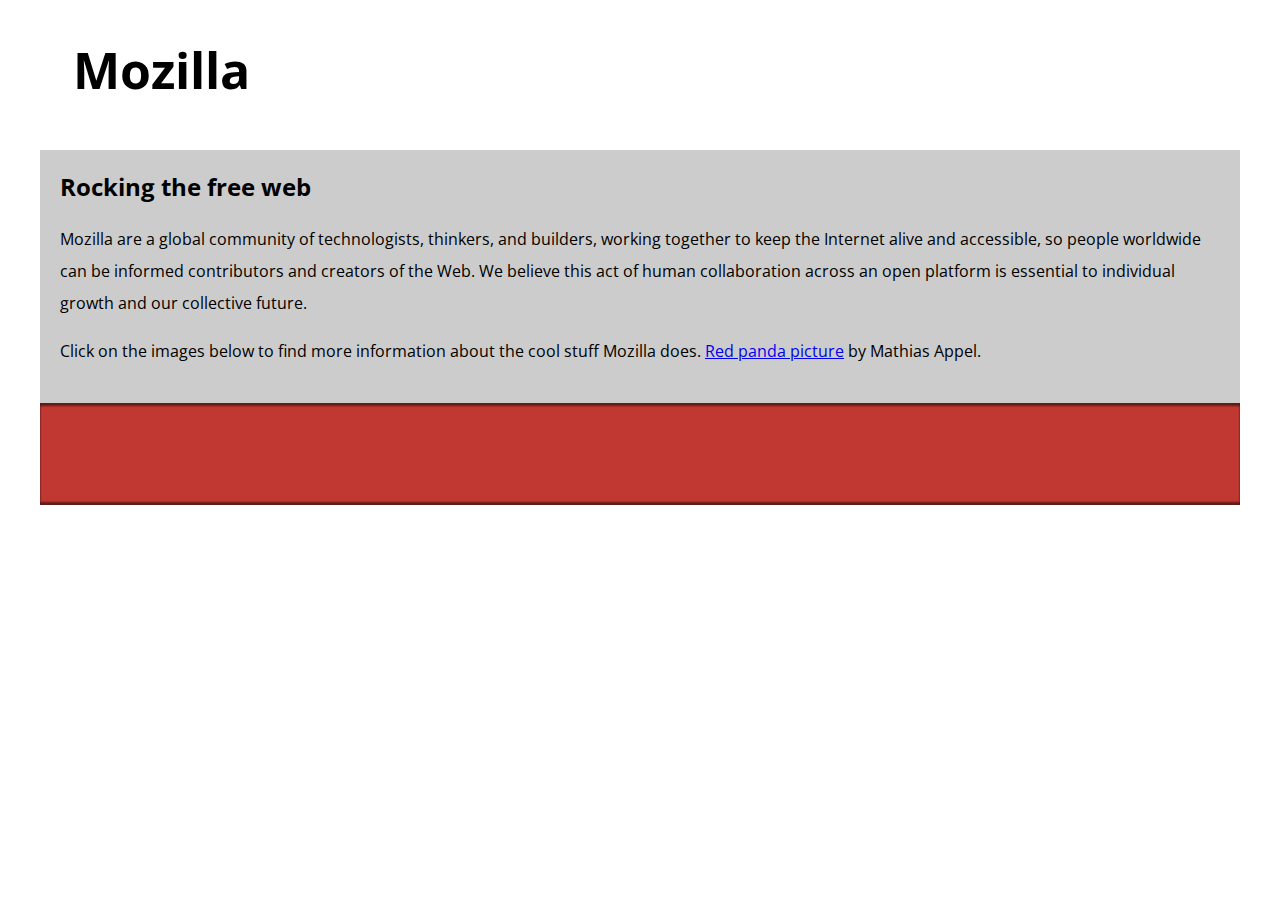
==== index.html @ e5621746 "Add files via upload" ====
<!DOCTYPE html>
<html lang="en-US">
  <head>
    <meta charset="utf-8">
    <meta name="viewport" content="width=device-width">
    <title>Mozilla splash page</title>
    <link href='https://fonts.googleapis.com/css?family=Open+Sans:400,700' rel='stylesheet' type='text/css'>
    <style>
      /* header and body setup */

      html {
        font-family: 'Open Sans', sans-serif;
        background: url(pattern.png);
      }

      body {
        width: 100%;
        max-width: 1200px;
        margin: 0 auto;
        background-color: white;
        position: relative;
      }

      /* Header styling */

      header {
        height: 150px;
      }

      header img {
        width: 100px;
        position: absolute;
        right: 32.5px;
        top: 32.5px;
      }

      h1 {
        font-size: 50px;
        line-height: 140px;
        margin: 0 0 0 32.5px;
      }

      /* main section and video styling */

      main {
        background: #ccc;
      }

      article {
        padding: 20px;
      }

      h2 {
        margin-top: 0;
      }

      p {
        line-height: 2;
      }

      iframe {
        float: left;
        margin: 0 20px 20px 0;
        max-width: 100%;
      }

      /* further info links */

      .further-info {
        clear: left;
        padding: 40px 0;
        background: #c13832;
        box-shadow: inset 0 3px 2px rgba(0,0,0,0.5),
                    inset 0 -3px 2px rgba(0,0,0,0.5);
      }

      .further-info a {
        width: 25%;
        display: block;
        float: left;
      }

      .further-info img {
        max-width: 100%;
      }

      .clearfix {
        clear: both;
      }

      /* Red panda image */

      .red-panda img {
        display: block;
        max-width: 100%;
      }
    </style>
  </head>
  <body>
    <header>
      <h1>Mozilla</h1>
      <!-- insert <img> element, link to the small
          version of the Firefox logo -->

    </header>

    <main>
      <article>
        <!-- insert iframe from youtube -->

        <h2>Rocking the free web</h2>

        <p>Mozilla are a global community of technologists, thinkers, and builders, working together to keep the Internet alive and accessible, so people worldwide can be informed contributors and creators of the Web. We believe this act of human collaboration across an open platform is essential to individual growth and our collective future.</p>

        <p>Click on the images below to find more information about the cool stuff Mozilla does. <a href="https://www.flickr.com/photos/mathiasappel/21675551065/">Red panda picture</a> by Mathias Appel.</p>
      </article>

      <div class="further-info">
        <!-- insert images with srcsets and sizes -->
        <a href="https://www.mozilla.org/en-US/firefox/new/">
          <img>
        </a>
        <a href="https://www.mozilla.org/">
          <img>
        </a>
        <a href="https://addons.mozilla.org/">
          <img>
        </a>
        <a href="https://developer.mozilla.org/en-US/">
          <img>
        </a>
        <div class="clearfix"></div>
      </div>

      <div class="red-panda">
        <!-- insert picture element -->
      </div>

    </main>
  </body>
</html>
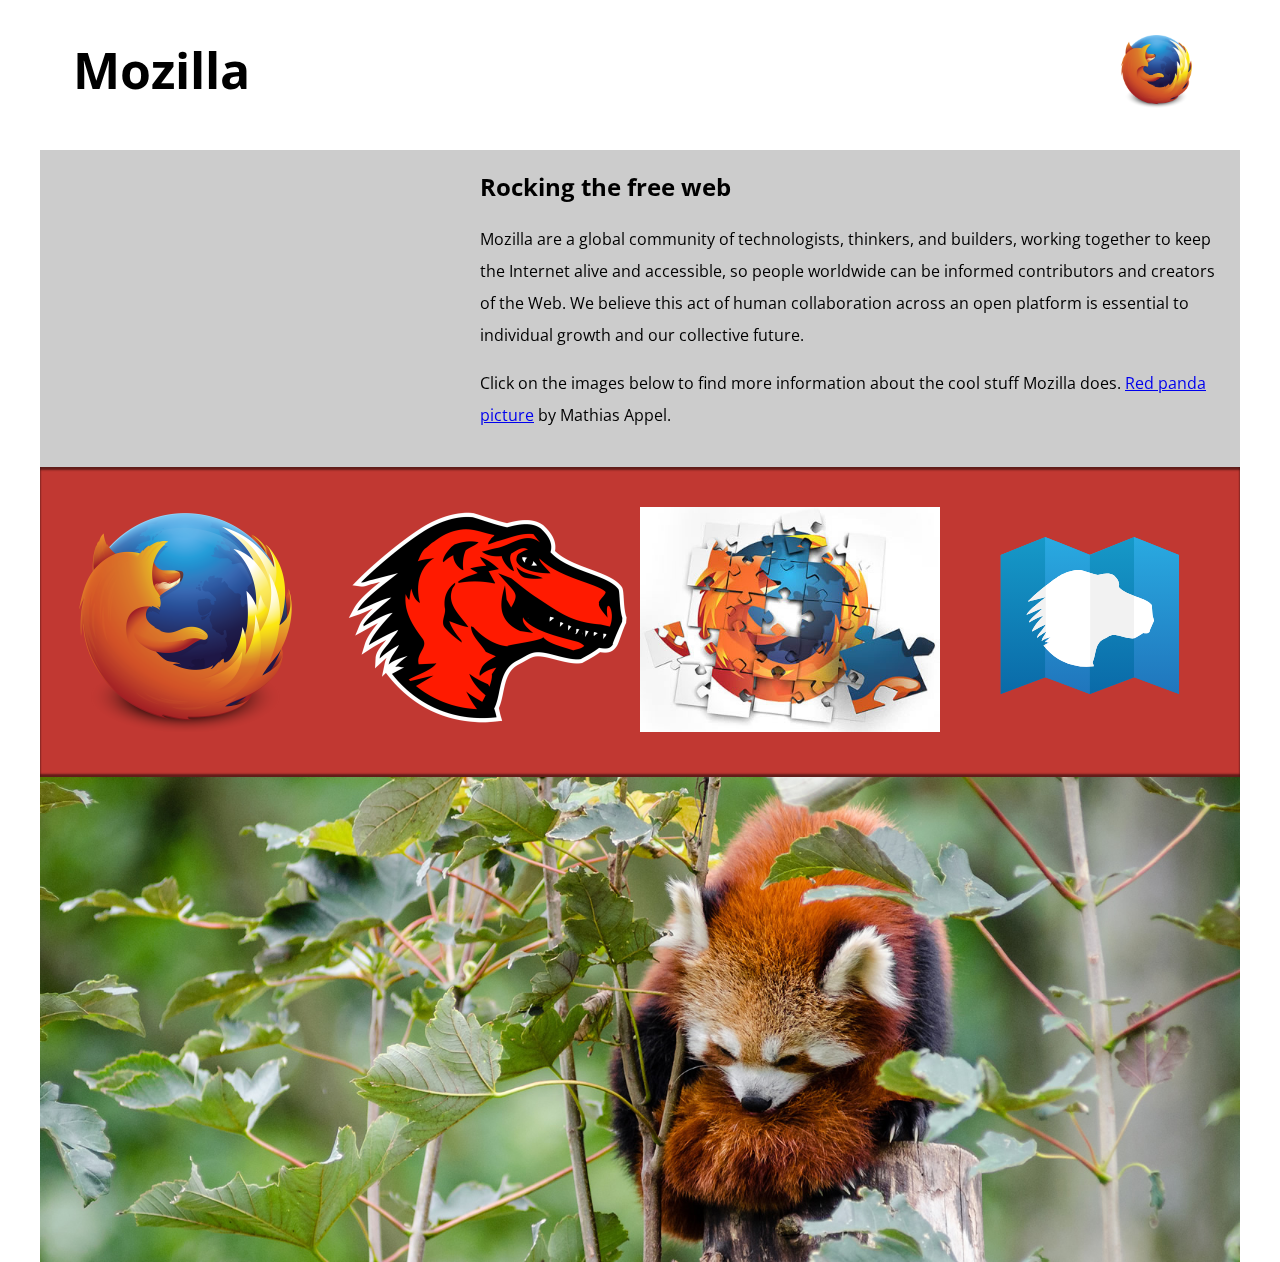
==== commit 0594bd2c: "Update index.html" ====
--- a/index.html
+++ b/index.html
@@ -1,3 +1,16 @@
+<!--
+         Name: Kayode Trinity
+
+         File: index.html
+
+         Date: 2025 Feb 06
+
+         This HTML file creates a Mozilla splash page using a header, 
+         an  YouTube video, and links to  differnt pictures. 
+         It includes pictures and the use of CSS to enhance the appeal.
+-->
+
+
 <!DOCTYPE html>
 <html lang="en-US">
   <head>
@@ -6,7 +19,7 @@
     <title>Mozilla splash page</title>
     <link href='https://fonts.googleapis.com/css?family=Open+Sans:400,700' rel='stylesheet' type='text/css'>
     <style>
-      /* header and body setup */
+      /* header and body */
 
       html {
         font-family: 'Open Sans', sans-serif;
@@ -88,7 +101,7 @@
         clear: both;
       }
 
-      /* Red panda image */
+      /* Red panda styling */
 
       .red-panda img {
         display: block;
@@ -97,43 +110,48 @@
     </style>
   </head>
   <body>
+
     <header>
       <h1>Mozilla</h1>
-      <!-- insert <img> element, link to the small
-          version of the Firefox logo -->
-
+      <img src="firefox_logo-only_RGB.png" alt="Firefox Logo" width="100">
     </header>
 
     <main>
       <article>
-        <!-- insert iframe from youtube -->
-
+        <iframe width="400" height="225" src="https://www.youtube.com/embed/ojcNcvb1olg" frameborder="0" allowfullscreen></iframe>
         <h2>Rocking the free web</h2>
 
-        <p>Mozilla are a global community of technologists, thinkers, and builders, working together to keep the Internet alive and accessible, so people worldwide can be informed contributors and creators of the Web. We believe this act of human collaboration across an open platform is essential to individual growth and our collective future.</p>
+
+        <p>Mozilla are a global community of technologists, thinkers, and builders, working together to keep the Internet alive and accessible, so people worldwide can be informed contributors and creators of the Web. 
+          We believe this act of human collaboration across an open platform is essential to individual growth and our collective future.</p>
+
 
         <p>Click on the images below to find more information about the cool stuff Mozilla does. <a href="https://www.flickr.com/photos/mathiasappel/21675551065/">Red panda picture</a> by Mathias Appel.</p>
+
       </article>
 
       <div class="further-info">
-        <!-- insert images with srcsets and sizes -->
         <a href="https://www.mozilla.org/en-US/firefox/new/">
-          <img>
+          <img src="firefox_logo-only_RGB.png" alt="Firefox Img"  width="400">
         </a>
+
         <a href="https://www.mozilla.org/">
-          <img>
+          <img src="mozilla-dinosaur-head.png" alt="Mozilla website" width="400">
         </a>
+
         <a href="https://addons.mozilla.org/">
-          <img>
+          <img src="firefox-addons.jpg" alt="Firefox addon" width="400">
         </a>
+
         <a href="https://developer.mozilla.org/en-US/">
-          <img>
+          <img src="mdn.svg" alt="mdn" width="400">
         </a>
+
         <div class="clearfix"></div>
       </div>
 
       <div class="red-panda">
-        <!-- insert picture element -->
+        <img src="red-panda.jpg" alt="Red Panda" width="1200">
       </div>
 
     </main>
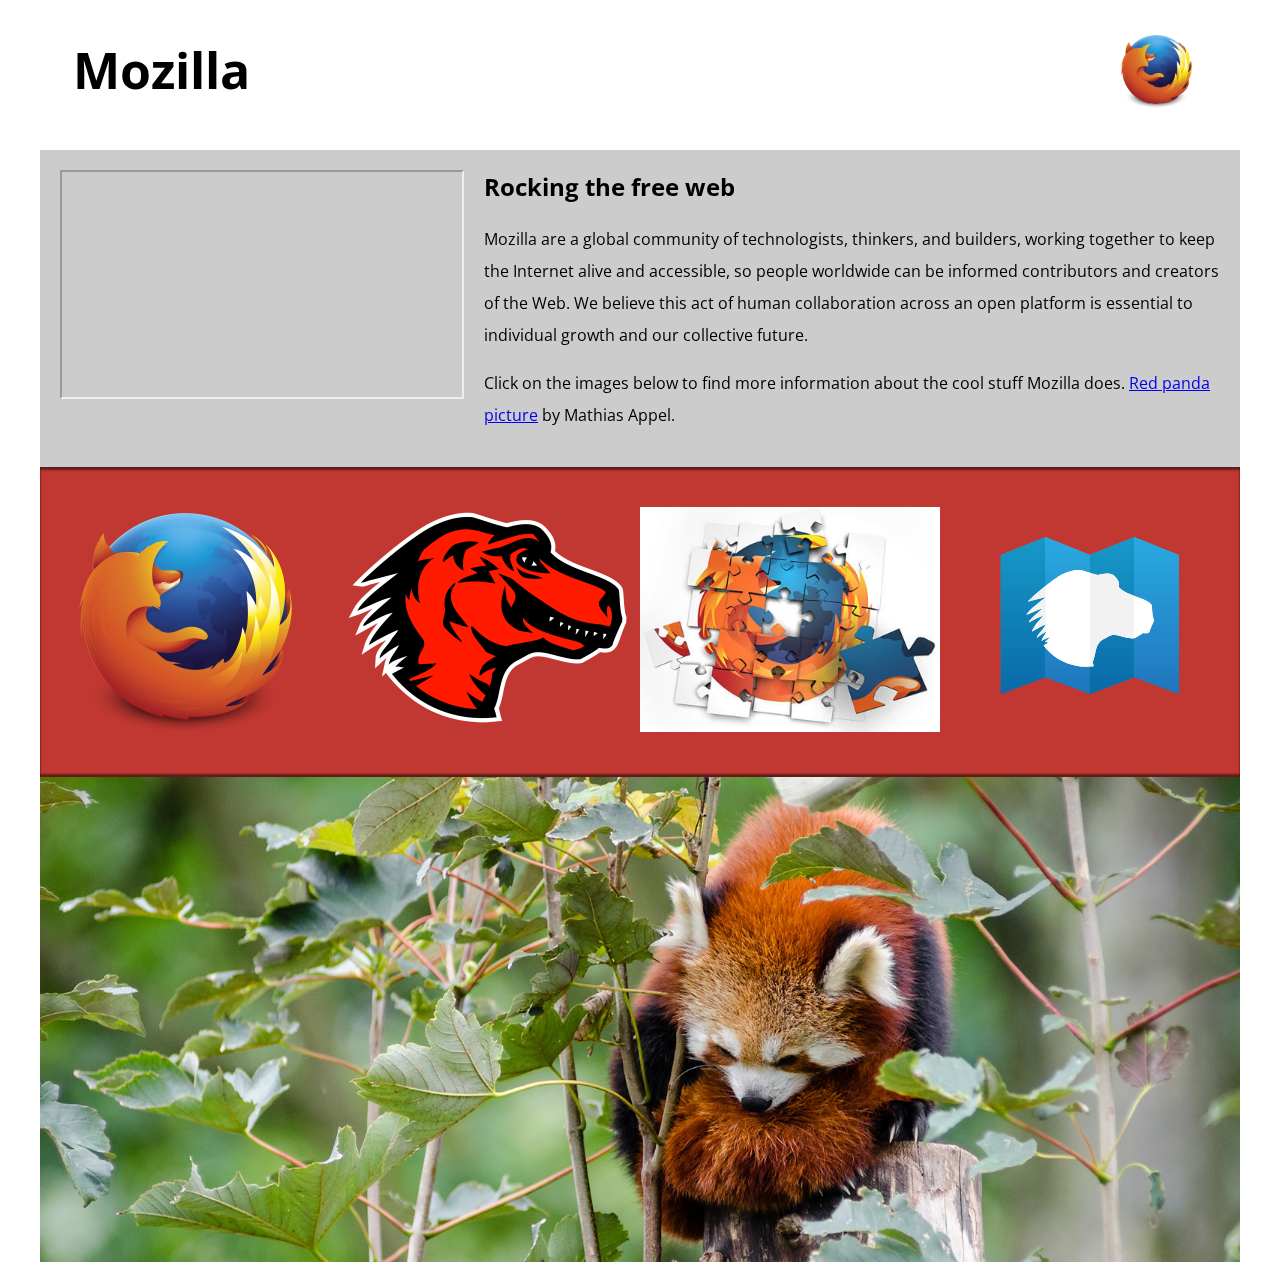
==== commit 47b843f4: "Update index.html" ====
--- a/index.html
+++ b/index.html
@@ -118,12 +118,17 @@
 
     <main>
       <article>
-        <iframe width="400" height="225" src="https://www.youtube.com/embed/ojcNcvb1olg" frameborder="0" allowfullscreen></iframe>
+        <iframe width="400" 
+        height="225" 
+        src="https://www.youtube.com/embed/ojcNcvb1olg" 
+          title="Mozilla video"       
+          allowfullscreen>
+      </iframe>
+
         <h2>Rocking the free web</h2>
 
 
-        <p>Mozilla are a global community of technologists, thinkers, and builders, working together to keep the Internet alive and accessible, so people worldwide can be informed contributors and creators of the Web. 
-          We believe this act of human collaboration across an open platform is essential to individual growth and our collective future.</p>
+        <p>Mozilla are a global community of technologists, thinkers, and builders, working together to keep the Internet alive and accessible, so people worldwide can be informed contributors and creators of the Web. We believe this act of human collaboration across an open platform is essential to individual growth and our collective future.</p>
 
 
         <p>Click on the images below to find more information about the cool stuff Mozilla does. <a href="https://www.flickr.com/photos/mathiasappel/21675551065/">Red panda picture</a> by Mathias Appel.</p>
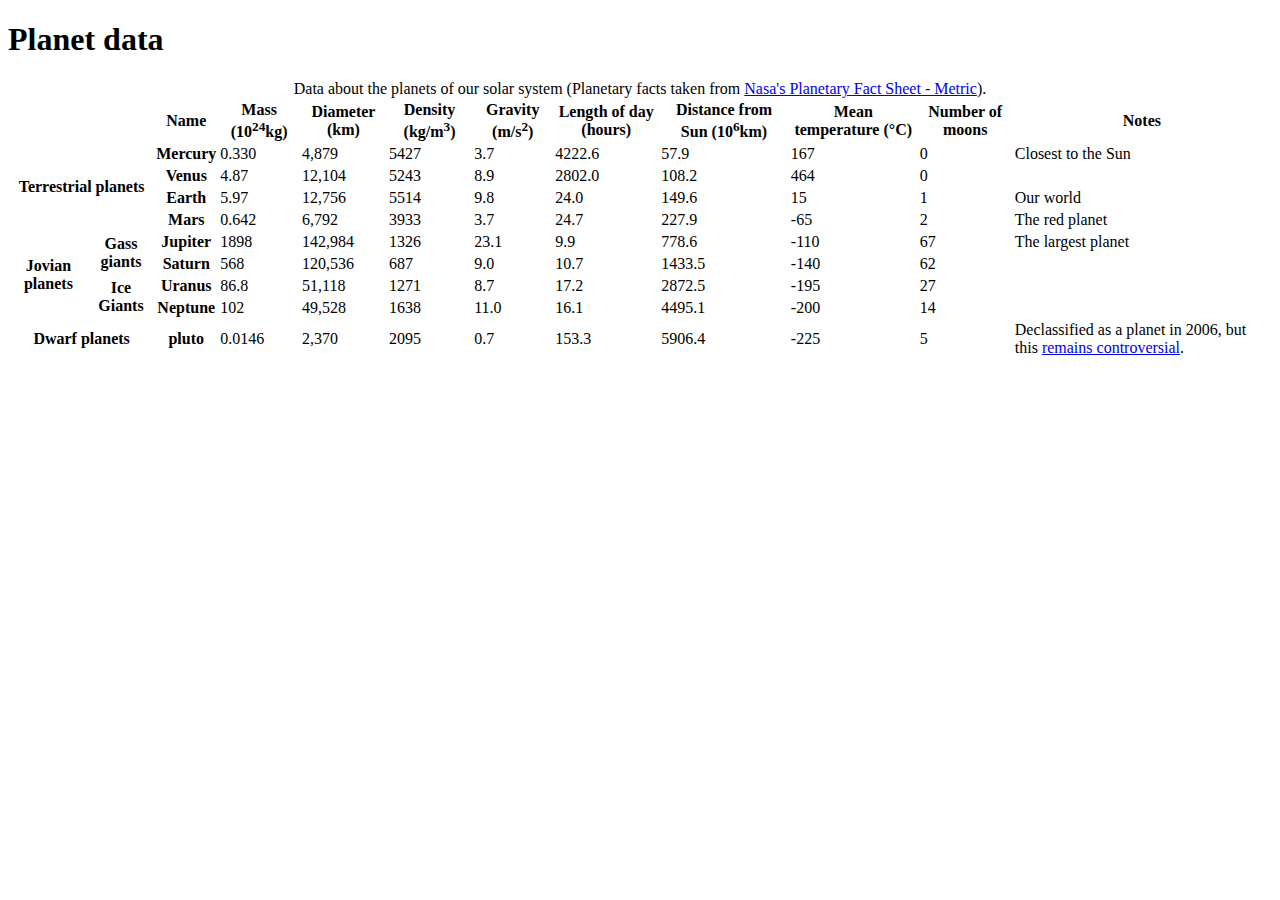
==== commit 328d017e: "Update index.html" ====
--- a/index.html
+++ b/index.html
@@ -1,164 +1,182 @@
-<!--
-         Name: Kayode Trinity
-
-         File: index.html
-
-         Date: 2025 Feb 06
-
-         This HTML file creates a Mozilla splash page using a header, 
-         an  YouTube video, and links to  differnt pictures. 
-         It includes pictures and the use of CSS to enhance the appeal.
--->
+<!--HTML Comments --> 
+	<!--
+	Name: Kayode Trinity
+	File: filename.html
+	Date: 07 Feb 2025
+This is an HTML fiile to show the planets in the solar systemm and some information about them 
+	-->
 
 
-<!DOCTYPE html>
-<html lang="en-US">
-  <head>
-    <meta charset="utf-8">
-    <meta name="viewport" content="width=device-width">
-    <title>Mozilla splash page</title>
-    <link href='https://fonts.googleapis.com/css?family=Open+Sans:400,700' rel='stylesheet' type='text/css'>
-    <style>
-      /* header and body */
-
-      html {
-        font-family: 'Open Sans', sans-serif;
-        background: url(pattern.png);
-      }
-
-      body {
-        width: 100%;
-        max-width: 1200px;
-        margin: 0 auto;
-        background-color: white;
-        position: relative;
-      }
-
-      /* Header styling */
-
-      header {
-        height: 150px;
-      }
-
-      header img {
-        width: 100px;
-        position: absolute;
-        right: 32.5px;
-        top: 32.5px;
-      }
-
-      h1 {
-        font-size: 50px;
-        line-height: 140px;
-        margin: 0 0 0 32.5px;
-      }
-
-      /* main section and video styling */
-
-      main {
-        background: #ccc;
-      }
-
-      article {
-        padding: 20px;
-      }
-
-      h2 {
-        margin-top: 0;
-      }
-
-      p {
-        line-height: 2;
-      }
-
-      iframe {
-        float: left;
-        margin: 0 20px 20px 0;
-        max-width: 100%;
-      }
-
-      /* further info links */
-
-      .further-info {
-        clear: left;
-        padding: 40px 0;
-        background: #c13832;
-        box-shadow: inset 0 3px 2px rgba(0,0,0,0.5),
-                    inset 0 -3px 2px rgba(0,0,0,0.5);
-      }
-
-      .further-info a {
-        width: 25%;
-        display: block;
-        float: left;
-      }
-
-      .further-info img {
-        max-width: 100%;
-      }
-
-      .clearfix {
-        clear: both;
-      }
-
-      /* Red panda styling */
-
-      .red-panda img {
-        display: block;
-        max-width: 100%;
-      }
-    </style>
-  </head>
-  <body>
-
-    <header>
-      <h1>Mozilla</h1>
-      <img src="firefox_logo-only_RGB.png" alt="Firefox Logo" width="100">
-    </header>
-
-    <main>
-      <article>
-        <iframe width="400" 
-        height="225" 
-        src="https://www.youtube.com/embed/ojcNcvb1olg" 
-          title="Mozilla video"       
-          allowfullscreen>
-      </iframe>
-
-        <h2>Rocking the free web</h2>
 
 
-        <p>Mozilla are a global community of technologists, thinkers, and builders, working together to keep the Internet alive and accessible, so people worldwide can be informed contributors and creators of the Web. We believe this act of human collaboration across an open platform is essential to individual growth and our collective future.</p>
 
 
-        <p>Click on the images below to find more information about the cool stuff Mozilla does. <a href="https://www.flickr.com/photos/mathiasappel/21675551065/">Red panda picture</a> by Mathias Appel.</p>
-
-      </article>
-
-      <div class="further-info">
-        <a href="https://www.mozilla.org/en-US/firefox/new/">
-          <img src="firefox_logo-only_RGB.png" alt="Firefox Img"  width="400">
-        </a>
-
-        <a href="https://www.mozilla.org/">
-          <img src="mozilla-dinosaur-head.png" alt="Mozilla website" width="400">
-        </a>
-
-        <a href="https://addons.mozilla.org/">
-          <img src="firefox-addons.jpg" alt="Firefox addon" width="400">
-        </a>
-
-        <a href="https://developer.mozilla.org/en-US/">
-          <img src="mdn.svg" alt="mdn" width="400">
-        </a>
-
-        <div class="clearfix"></div>
-      </div>
-
-      <div class="red-panda">
-        <img src="red-panda.jpg" alt="Red Panda" width="1200">
-      </div>
-
-    </main>
-  </body>
-</html>
+  <!DOCTYPE html>
+  <html lang="en-US">
+    <head>
+      <meta charset="utf-8">
+      <meta name="viewport" content="width=device-width">
+      <title>Planet Data</title>
+      <link href="minimal-table.css" rel="stylesheet" type="text/css">
+    </head>
+    
+    <body>
+      <h1>Planet data</h1>
+  
+  <table>
+    <caption>
+      Data about the planets of our solar system (Planetary facts taken from <a href="http://nssdc.gsfc.nasa.gov/planetary/factsheet/">Nasa's Planetary Fact Sheet - Metric</a>).
+    </caption>
+    <colgroup>
+    <col span="12">
+  </colgroup>
+      <thead>
+        <tr>
+          <td colspan="2"> </td> 
+         <th scope="col"> Name</th>
+         <th scope="col"> Mass (10<sup>24</sup>kg)</th>
+        <th scope="col">  Diameter (km)</th>
+         <th scope="col"> Density (kg/m<sup>3</sup>)</th>
+         <th scope="col"> Gravity (m/s<sup>2</sup>)</th>
+         <th scope="col"> Length of day (hours)</th>
+         <th scope="col"> Distance from Sun (10<sup>6</sup>km)</th>
+          <th scope="col">Mean temperature (°C)</th>
+         <th scope="col"> Number of moons</th>
+         <th scope="col"> Notes</th>
+  
+  
+  
+        </tr>
+      </thead> 
+      <tbody>
+  <tr>
+    <th colspan="2" rowspan="4">Terrestrial planets</th>
+    <th>Mercury</th>
+  <td>  0.330 </td>
+   <td> 4,879 </td>
+  <td>  5427 </td>
+  <td>  3.7 </td>
+  <td>  4222.6 </td>
+  <td>  57.9 </td>
+  <td>  167 </td>
+  <td>  0 </td>
+  <td>  Closest to the Sun</td>
+    </tr>
+  
+  
+    <tr>
+      <th>Venus</th>
+     <td> 4.87 </td>
+     <td> 12,104 </td>
+     <td> 5243 </td>
+     <td> 8.9 </td>
+     <td> 2802.0 </td>
+     <td> 108.2 </td>
+      <td>464 </td>
+      <td>0</td>
+      <td></td>
+    </tr>
+  
+  
+    <tr>
+      <th scope="row"> Earth</th>
+     <td> 5.97</td>  
+    <td>  12,756 </td>
+     <td> 5514 </td>
+     <td> 9.8 </td>
+     <td> 24.0 </td>
+     <td> 149.6 </td>
+     <td> 15 </td>
+     <td> 1 </td>
+     <td> Our world</td>
+    </tr>
+  
+    <tr>
+      <th>Mars</th>
+     <td> 0.642 </td>
+     <td> 6,792 </td>
+     <td> 3933 </td>
+     <td> 3.7 </td>
+     <td> 24.7 </td>
+     <td> 227.9 </td>
+     <td> -65 </td>
+     <td> 2 </td>
+      <td>The red planet</td>
+    </tr>
+  
+  <tr>
+    <th rowspan="4">Jovian planets</th>
+    <th rowspan="2">Gass giants</th>
+    <th>Jupiter</th>
+    <td>1898</td>
+    <td> 142,984 </td>
+    <td> 1326 </td>
+    <td> 23.1 </td>
+    <td> 9.9 </td>
+    <td> 778.6</td>
+    <td>  -110 </td>
+    <td>  67 </td>
+    <td>  The largest planet</td>
+  
+  </tr>
+  
+  <tr>
+    <th>Saturn</th>
+   <td> 568 </td>
+   <td> 120,536 </td>
+   <td> 687 </td>
+   <td> 9.0 </td>
+   <td> 10.7 </td>
+   <td> 1433.5 </td>
+    <td>-140 </td>
+      <td>62</td>
+      <td></td>
+  </tr>
+  
+  <tr>
+    <th rowspan="2">Ice Giants</th>
+    <th>Uranus</th>
+   <td> 86.8 </td>
+   <td> 51,118 </td>
+   <td> 1271 </td>
+   <td> 8.7 </td>
+   <td> 17.2 </td>
+    <td>2872.5 </td>
+    <td>-195 </td>
+    <td>27</td>
+    <td></td>
+  </tr>  
+  <tr>
+    <th scope="row">Neptune</th>
+   <td> 102 </td>
+   <td> 49,528 </td>
+   <td> 1638 </td>
+   <td> 11.0 </td>
+   <td> 16.1 </td>
+   <td> 4495.1 </td>
+   <td> -200 </td>
+   <td> 14</td>
+   <td></td>
+  </tr>
+  
+  
+  <tr>
+    <th scope="rowgroup" colspan="2">Dwarf planets</th>
+  <th scope="row">pluto</th>
+    <td>0.0146 </td>
+   <td> 2,370 </td>
+   <td> 2095 </td>
+   <td> 0.7 </td>
+   <td> 153.3 </td>
+   <td> 5906.4 </td>
+   <td> -225 </td>
+   <td> 5 </td>
+   <td> Declassified as a planet in 2006, but this <a href="http://www.usatoday.com/story/tech/2014/10/02/pluto-planet-solar-system/16578959/">remains controversial</a>.</td>
+  </tr>
+  
+      </tbody>
+  </table>
+  
+    </body>
+  </html>
+  
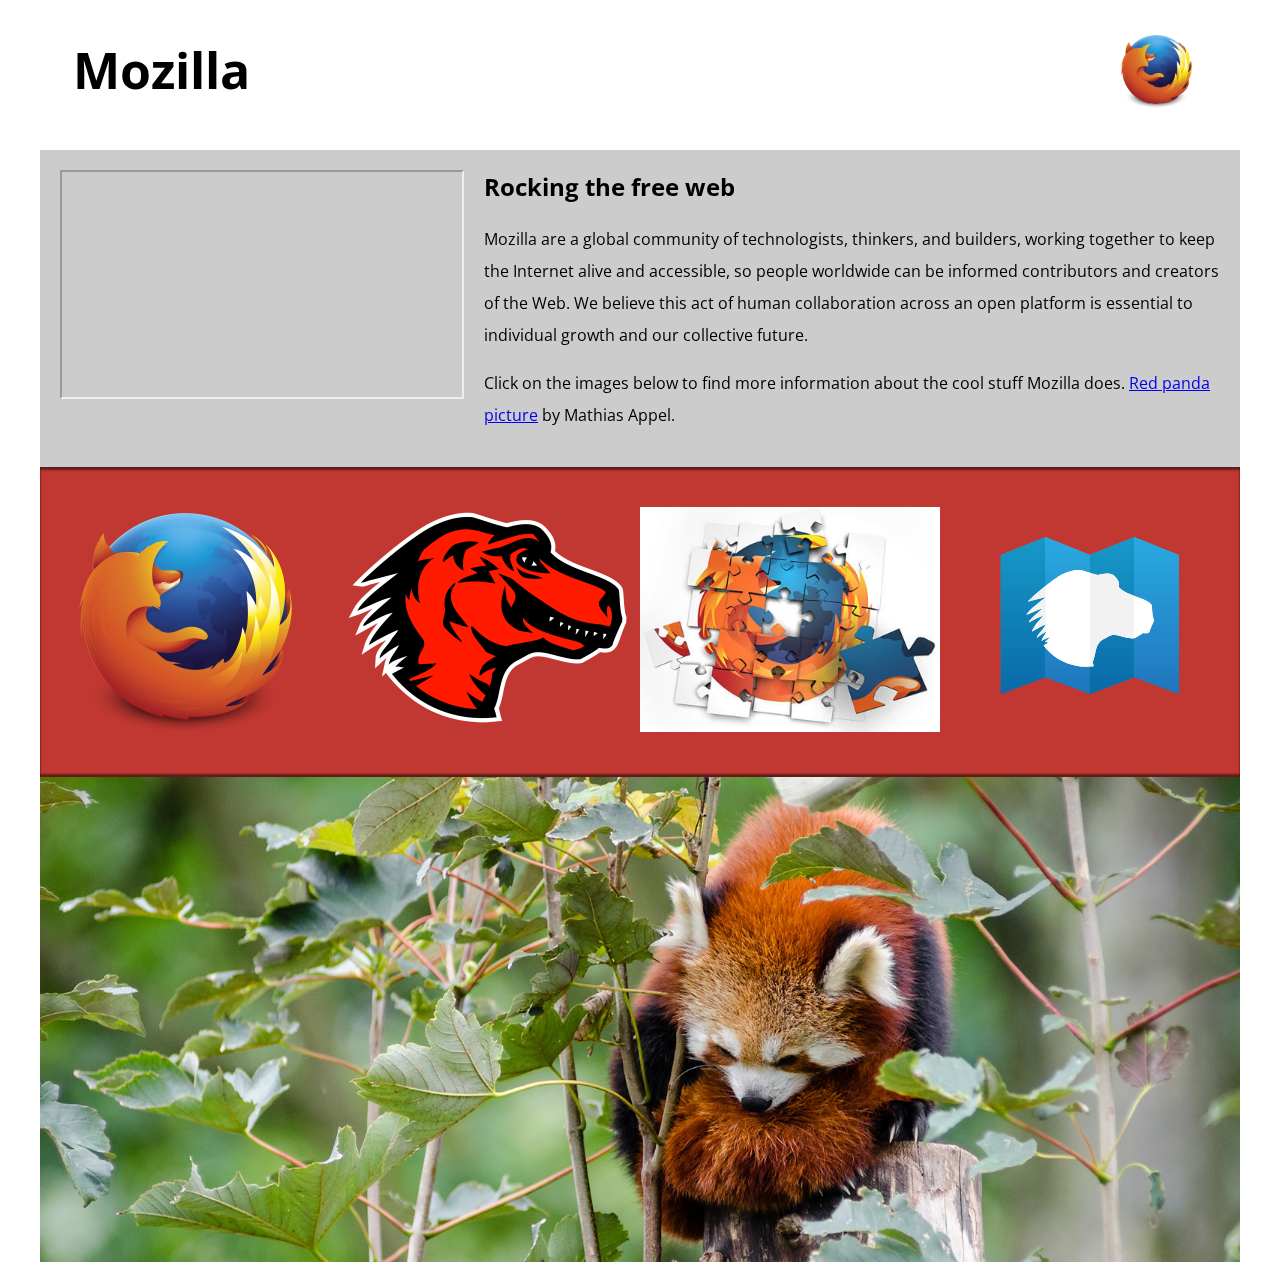
==== commit d2850d29: "This is the last commit and the final version because of some difficulties" ====
--- a/index.html
+++ b/index.html
@@ -1,182 +1,164 @@
-<!--HTML Comments --> 
-	<!--
-	Name: Kayode Trinity
-	File: filename.html
-	Date: 07 Feb 2025
-This is an HTML fiile to show the planets in the solar systemm and some information about them 
-	-->
+<!--
+         Name: Kayode Trinity
+
+         File: index.html
+
+         Date: 2025 Feb 06
+
+         This HTML file creates a Mozilla splash page using a header, 
+         an  YouTube video, and links to  differnt pictures. 
+         It includes pictures and the use of CSS to enhance the appeal.
+-->
 
 
+<!DOCTYPE html>
+<html lang="en-US">
+  <head>
+    <meta charset="utf-8">
+    <meta name="viewport" content="width=device-width">
+    <title>Mozilla splash page</title>
+    <link href='https://fonts.googleapis.com/css?family=Open+Sans:400,700' rel='stylesheet' type='text/css'>
+    <style>
+      /* header and body */
+
+      html {
+        font-family: 'Open Sans', sans-serif;
+        background: url(pattern.png);
+      }
+
+      body {
+        width: 100%;
+        max-width: 1200px;
+        margin: 0 auto;
+        background-color: white;
+        position: relative;
+      }
+
+      /* Header styling */
+
+      header {
+        height: 150px;
+      }
+
+      header img {
+        width: 100px;
+        position: absolute;
+        right: 32.5px;
+        top: 32.5px;
+      }
+
+      h1 {
+        font-size: 50px;
+        line-height: 140px;
+        margin: 0 0 0 32.5px;
+      }
+
+      /* main section and video styling */
+
+      main {
+        background: #ccc;
+      }
+
+      article {
+        padding: 20px;
+      }
+
+      h2 {
+        margin-top: 0;
+      }
+
+      p {
+        line-height: 2;
+      }
+
+      iframe {
+        float: left;
+        margin: 0 20px 20px 0;
+        max-width: 100%;
+      }
+
+      /* further info links */
+
+      .further-info {
+        clear: left;
+        padding: 40px 0;
+        background: #c13832;
+        box-shadow: inset 0 3px 2px rgba(0,0,0,0.5),
+                    inset 0 -3px 2px rgba(0,0,0,0.5);
+      }
+
+      .further-info a {
+        width: 25%;
+        display: block;
+        float: left;
+      }
+
+      .further-info img {
+        max-width: 100%;
+      }
+
+      .clearfix {
+        clear: both;
+      }
+
+      /* Red panda styling */
+
+      .red-panda img {
+        display: block;
+        max-width: 100%;
+      }
+    </style>
+  </head>
+  <body>
+
+    <header>
+      <h1>Mozilla</h1>
+      <img src="firefox_logo-only_RGB.png" alt="Firefox Logo" width="100">
+    </header>
+
+    <main>
+      <article>
+        <iframe width="400" 
+        height="225" 
+        src="https://www.youtube.com/embed/ojcNcvb1olg" 
+          title="Mozilla video"       
+          allowfullscreen>
+      </iframe>
+
+        <h2>Rocking the free web</h2>
 
 
+        <p>Mozilla are a global community of technologists, thinkers, and builders, working together to keep the Internet alive and accessible, so people worldwide can be informed contributors and creators of the Web. We believe this act of human collaboration across an open platform is essential to individual growth and our collective future.</p>
 
 
-  <!DOCTYPE html>
-  <html lang="en-US">
-    <head>
-      <meta charset="utf-8">
-      <meta name="viewport" content="width=device-width">
-      <title>Planet Data</title>
-      <link href="minimal-table.css" rel="stylesheet" type="text/css">
-    </head>
-    
-    <body>
-      <h1>Planet data</h1>
-  
-  <table>
-    <caption>
-      Data about the planets of our solar system (Planetary facts taken from <a href="http://nssdc.gsfc.nasa.gov/planetary/factsheet/">Nasa's Planetary Fact Sheet - Metric</a>).
-    </caption>
-    <colgroup>
-    <col span="12">
-  </colgroup>
-      <thead>
-        <tr>
-          <td colspan="2"> </td> 
-         <th scope="col"> Name</th>
-         <th scope="col"> Mass (10<sup>24</sup>kg)</th>
-        <th scope="col">  Diameter (km)</th>
-         <th scope="col"> Density (kg/m<sup>3</sup>)</th>
-         <th scope="col"> Gravity (m/s<sup>2</sup>)</th>
-         <th scope="col"> Length of day (hours)</th>
-         <th scope="col"> Distance from Sun (10<sup>6</sup>km)</th>
-          <th scope="col">Mean temperature (°C)</th>
-         <th scope="col"> Number of moons</th>
-         <th scope="col"> Notes</th>
-  
-  
-  
-        </tr>
-      </thead> 
-      <tbody>
-  <tr>
-    <th colspan="2" rowspan="4">Terrestrial planets</th>
-    <th>Mercury</th>
-  <td>  0.330 </td>
-   <td> 4,879 </td>
-  <td>  5427 </td>
-  <td>  3.7 </td>
-  <td>  4222.6 </td>
-  <td>  57.9 </td>
-  <td>  167 </td>
-  <td>  0 </td>
-  <td>  Closest to the Sun</td>
-    </tr>
-  
-  
-    <tr>
-      <th>Venus</th>
-     <td> 4.87 </td>
-     <td> 12,104 </td>
-     <td> 5243 </td>
-     <td> 8.9 </td>
-     <td> 2802.0 </td>
-     <td> 108.2 </td>
-      <td>464 </td>
-      <td>0</td>
-      <td></td>
-    </tr>
-  
-  
-    <tr>
-      <th scope="row"> Earth</th>
-     <td> 5.97</td>  
-    <td>  12,756 </td>
-     <td> 5514 </td>
-     <td> 9.8 </td>
-     <td> 24.0 </td>
-     <td> 149.6 </td>
-     <td> 15 </td>
-     <td> 1 </td>
-     <td> Our world</td>
-    </tr>
-  
-    <tr>
-      <th>Mars</th>
-     <td> 0.642 </td>
-     <td> 6,792 </td>
-     <td> 3933 </td>
-     <td> 3.7 </td>
-     <td> 24.7 </td>
-     <td> 227.9 </td>
-     <td> -65 </td>
-     <td> 2 </td>
-      <td>The red planet</td>
-    </tr>
-  
-  <tr>
-    <th rowspan="4">Jovian planets</th>
-    <th rowspan="2">Gass giants</th>
-    <th>Jupiter</th>
-    <td>1898</td>
-    <td> 142,984 </td>
-    <td> 1326 </td>
-    <td> 23.1 </td>
-    <td> 9.9 </td>
-    <td> 778.6</td>
-    <td>  -110 </td>
-    <td>  67 </td>
-    <td>  The largest planet</td>
-  
-  </tr>
-  
-  <tr>
-    <th>Saturn</th>
-   <td> 568 </td>
-   <td> 120,536 </td>
-   <td> 687 </td>
-   <td> 9.0 </td>
-   <td> 10.7 </td>
-   <td> 1433.5 </td>
-    <td>-140 </td>
-      <td>62</td>
-      <td></td>
-  </tr>
-  
-  <tr>
-    <th rowspan="2">Ice Giants</th>
-    <th>Uranus</th>
-   <td> 86.8 </td>
-   <td> 51,118 </td>
-   <td> 1271 </td>
-   <td> 8.7 </td>
-   <td> 17.2 </td>
-    <td>2872.5 </td>
-    <td>-195 </td>
-    <td>27</td>
-    <td></td>
-  </tr>  
-  <tr>
-    <th scope="row">Neptune</th>
-   <td> 102 </td>
-   <td> 49,528 </td>
-   <td> 1638 </td>
-   <td> 11.0 </td>
-   <td> 16.1 </td>
-   <td> 4495.1 </td>
-   <td> -200 </td>
-   <td> 14</td>
-   <td></td>
-  </tr>
-  
-  
-  <tr>
-    <th scope="rowgroup" colspan="2">Dwarf planets</th>
-  <th scope="row">pluto</th>
-    <td>0.0146 </td>
-   <td> 2,370 </td>
-   <td> 2095 </td>
-   <td> 0.7 </td>
-   <td> 153.3 </td>
-   <td> 5906.4 </td>
-   <td> -225 </td>
-   <td> 5 </td>
-   <td> Declassified as a planet in 2006, but this <a href="http://www.usatoday.com/story/tech/2014/10/02/pluto-planet-solar-system/16578959/">remains controversial</a>.</td>
-  </tr>
-  
-      </tbody>
-  </table>
-  
-    </body>
-  </html>
-  
+        <p>Click on the images below to find more information about the cool stuff Mozilla does. <a href="https://www.flickr.com/photos/mathiasappel/21675551065/">Red panda picture</a> by Mathias Appel.</p>
+
+      </article>
+
+      <div class="further-info">
+        <a href="https://www.mozilla.org/en-US/firefox/new/">
+          <img src="firefox_logo-only_RGB.png" alt="Firefox Img"  width="400">
+        </a>
+
+        <a href="https://www.mozilla.org/">
+          <img src="mozilla-dinosaur-head.png" alt="Mozilla website" width="400">
+        </a>
+
+        <a href="https://addons.mozilla.org/">
+          <img src="firefox-addons.jpg" alt="Firefox addon" width="400">
+        </a>
+
+        <a href="https://developer.mozilla.org/en-US/">
+          <img src="mdn.svg" alt="mdn" width="400">
+        </a>
+
+        <div class="clearfix"></div>
+      </div>
+
+      <div class="red-panda">
+        <img src="red-panda.jpg" alt="Red Panda" width="1200">
+      </div>
+
+    </main>
+  </body>
+</html>
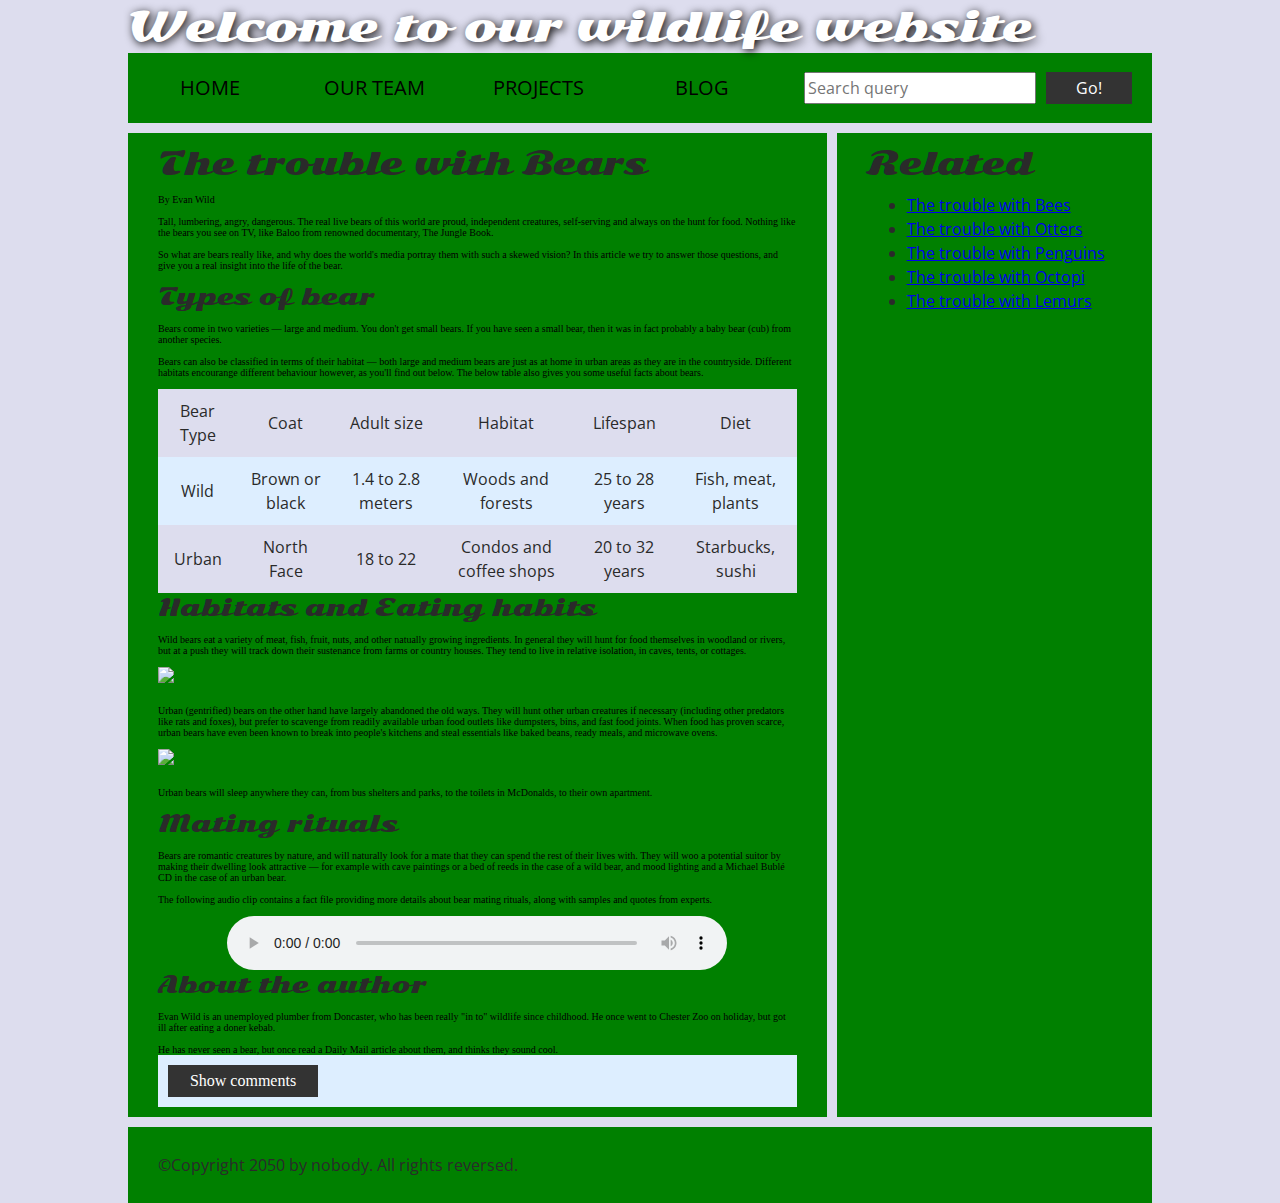
==== commit 3c9f7ec9: "HTML(Web Access)" ====
--- a/index.html
+++ b/index.html
@@ -1,164 +1,174 @@
-<!--
-         Name: Kayode Trinity
-
-         File: index.html
-
-         Date: 2025 Feb 06
-
-         This HTML file creates a Mozilla splash page using a header, 
-         an  YouTube video, and links to  differnt pictures. 
-         It includes pictures and the use of CSS to enhance the appeal.
--->
-
-
 <!DOCTYPE html>
-<html lang="en-US">
+<html>
   <head>
     <meta charset="utf-8">
-    <meta name="viewport" content="width=device-width">
-    <title>Mozilla splash page</title>
-    <link href='https://fonts.googleapis.com/css?family=Open+Sans:400,700' rel='stylesheet' type='text/css'>
-    <style>
-      /* header and body */
 
-      html {
-        font-family: 'Open Sans', sans-serif;
-        background: url(pattern.png);
-      }
+    <title>Accessibility assessment</title>
+    <link href="https://fonts.googleapis.com/css?family=Open+Sans+Condensed:300|Sonsie+One" rel="stylesheet" type="text/css">
+    <link rel="stylesheet" href="style.css">
 
-      body {
-        width: 100%;
-        max-width: 1200px;
-        margin: 0 auto;
-        background-color: white;
-        position: relative;
-      }
+    <!-- the below three lines are a fix to get HTML5 semantic elements working in old versions of Internet Explorer-->
+    <!--[if lt IE 9]>
+      <script src="http://html5shiv.googlecode.com/svn/trunk/html5.js"></script>
+    <![endif]-->
+  </head>
 
-      /* Header styling */
+  <body>
+    <div class="header">
+      <font size="7">Welcome to our wildlife website</font>
+    </div>
 
-      header {
-        height: 150px;
-      }
+    <div class="nav">
+      <ul>
+        <li><a href="#">Home</a></li>
+        <li><a href="#">Our team</a></li>
+        <li><a href="#">Projects</a></li>
+        <li><a href="#">Blog</a></li>
+      </ul>
 
-      header img {
-        width: 100px;
-        position: absolute;
-        right: 32.5px;
-        top: 32.5px;
-      }
-
-      h1 {
-        font-size: 50px;
-        line-height: 140px;
-        margin: 0 0 0 32.5px;
-      }
-
-      /* main section and video styling */
-
-      main {
-        background: #ccc;
-      }
-
-      article {
-        padding: 20px;
-      }
-
-      h2 {
-        margin-top: 0;
-      }
-
-      p {
-        line-height: 2;
-      }
-
-      iframe {
-        float: left;
-        margin: 0 20px 20px 0;
-        max-width: 100%;
-      }
-
-      /* further info links */
-
-      .further-info {
-        clear: left;
-        padding: 40px 0;
-        background: #c13832;
-        box-shadow: inset 0 3px 2px rgba(0,0,0,0.5),
-                    inset 0 -3px 2px rgba(0,0,0,0.5);
-      }
-
-      .further-info a {
-        width: 25%;
-        display: block;
-        float: left;
-      }
-
-      .further-info img {
-        max-width: 100%;
-      }
-
-      .clearfix {
-        clear: both;
-      }
-
-      /* Red panda styling */
-
-      .red-panda img {
-        display: block;
-        max-width: 100%;
-      }
-    </style>
-  </head>
-  <body>
-
-    <header>
-      <h1>Mozilla</h1>
-      <img src="firefox_logo-only_RGB.png" alt="Firefox Logo" width="100">
-    </header>
+      <form class="search">
+        <input type="search" name="q" placeholder="Search query">
+        <input type="submit" value="Go!">
+      </form>
+    </div>
 
     <main>
       <article>
-        <iframe width="400" 
-        height="225" 
-        src="https://www.youtube.com/embed/ojcNcvb1olg" 
-          title="Mozilla video"       
-          allowfullscreen>
-      </iframe>
+        <font size="6">The trouble with Bears</font>
+        <br><br>
+        By Evan Wild
+        <br><br>
+        Tall, lumbering, angry, dangerous. The real live bears of this world are proud, independent creatures, self-serving and always on the hunt for food. Nothing like the bears you see on TV, like Baloo from renowned documentary, The Jungle Book.
+        <br><br>
+        So what are bears really like, and why does the world's media portray them with such a skewed vision? In this article we try to answer those questions, and give you a real insight into the life of the bear.
+        <br><br>
+        <font size="5">Types of bear</font>
+        <br><br>
+        Bears come in two varieties — large and medium. You don't get small bears. If you have seen a small bear, then it was in fact probably a baby bear (cub) from another species.
+        <br><br>
+        Bears can also be classified in terms of their habitat — both large and medium bears are just as at home in urban areas as they are in the countryside. Different habitats encourange different behaviour however, as you'll find out below. The below table also gives you some useful facts about bears.
+        <br><br>
+        <table>
+          <thead>
+            <tr>
+              <td>Bear Type</td>
+              <td>Coat</td>
+              <td>Adult size</td>
+              <td>Habitat</td>
+              <td>Lifespan</td>
+              <td>Diet</td>
+            </tr>
+          </thead>
+          <tbody>
+            <tr>
+              <td>Wild</td>
+              <td>Brown or black</td>
+              <td>1.4 to 2.8 meters</td>
+              <td>Woods and forests</td>
+              <td>25 to 28 years</td>
+              <td>Fish, meat, plants</td>
+            </tr>
+            <tr>
+              <td>Urban</td>
+              <td>North Face</td>
+              <td>18 to 22</td>
+              <td>Condos and coffee shops</td>
+              <td>20 to 32 years</td>
+              <td>Starbucks, sushi</td>
+            </tr>
+          </tbody>
+        </table>
 
-        <h2>Rocking the free web</h2>
+        <font size="5">Habitats and Eating habits</font>
+        <br><br>
+        Wild bears eat a variety of meat, fish, fruit, nuts, and other natually growing ingredients. In general they will hunt for food themselves in woodland or rivers, but at a push they will track down their sustenance from farms or country houses. They tend to live in relative isolation, in caves, tents, or cottages.
+        <br><br>
+        <img src="media/wild-bear.jpg">
+        <br><br>
+        Urban (gentrified) bears on the other hand have largely abandoned the old ways. They will hunt other urban creatures if necessary (including other predators like rats and foxes), but prefer to scavenge from readily available urban food outlets like dumpsters, bins, and fast food joints. When food has proven scarce, urban bears have even been known to break into people's kitchens and steal essentials like baked beans, ready meals, and microwave ovens.
+        <br><br>
+        <img src="media/urban-bear.jpg">
+        <br><br>
+        Urban bears will sleep anywhere they can, from bus shelters and parks, to the toilets in McDonalds, to their own apartment.
+        <br><br>
+        <font size="5">Mating rituals</font>
+        <br><br>
+        Bears are romantic creatures by nature, and will naturally look for a mate that they can spend the rest of their lives with. They will woo a potential suitor by making their dwelling look attractive — for example with cave paintings or a bed of reeds in the case of a wild bear, and mood lighting and a Michael Bublé CD in the case of an urban bear.
+        <br><br>
+        The following audio clip contains a fact file providing more details about bear mating rituals, along with samples and quotes from experts.
+        <br><br>
+        <audio controls>
+          <source src="media/bear.mp3" type="audio/mp3">
+          <source src="media/bear.ogg" type="audio/ogg">
+          <p>It looks like your browser doesn't support HTML5 audio players.</p>
+        </audio>
 
+        <aside>
 
-        <p>Mozilla are a global community of technologists, thinkers, and builders, working together to keep the Internet alive and accessible, so people worldwide can be informed contributors and creators of the Web. We believe this act of human collaboration across an open platform is essential to individual growth and our collective future.</p>
+          <font size="5">About the author</font>
+        <br><br>
+          Evan Wild is an unemployed plumber from Doncaster, who has been really "in to" wildlife since childhood. He once went to Chester Zoo on holiday, but got ill after eating a doner kebab.
+        <br><br>
+          He has never seen a bear, but once read a Daily Mail article about them, and thinks they sound cool.
 
+        </aside>
+        <section class="comments">
+          <div class="show-hide">Show comments</div>
 
-        <p>Click on the images below to find more information about the cool stuff Mozilla does. <a href="https://www.flickr.com/photos/mathiasappel/21675551065/">Red panda picture</a> by Mathias Appel.</p>
+          <div class="comment-wrapper">
 
+            <font size="6">Add comment</font>
+
+            <form class="comment-form">
+              <div class="flex-pair">
+                Your name:
+                <input type="text" name="name" id="name" placeholder="Enter your name">
+              </div>
+              <div class="flex-pair">
+                Your comment:
+                <input type="text" name="comment" id="comment" placeholder="Enter your comment">
+              </div>
+              <div>
+                <input type="submit" value="Submit comment">
+              </div>
+            </form>
+
+            <font size="6">Comments</font>
+
+            <ul class="comment-container">
+
+              <li>
+
+                <p>Bob Fossil</p>
+
+                <p>Oh I am so glad you taught me all about the big brown angry guys in the woods. With their sniffing little noses and their bad attitudes, they can sure be a menace — I was thinking of putting them all in a truck and driving them outta here. I run a zoo, you know.</p>
+
+              </li>
+
+            </ul>
+
+          </div>
+        </section>
       </article>
 
-      <div class="further-info">
-        <a href="https://www.mozilla.org/en-US/firefox/new/">
-          <img src="firefox_logo-only_RGB.png" alt="Firefox Img"  width="400">
-        </a>
+      <div class="secondary">
+        <font size="6">Related</font>
 
-        <a href="https://www.mozilla.org/">
-          <img src="mozilla-dinosaur-head.png" alt="Mozilla website" width="400">
-        </a>
+        <ul>
+          <li><a href="#">The trouble with Bees</a></li>
+          <li><a href="#">The trouble with Otters</a></li>
+          <li><a href="#">The trouble with Penguins</a></li>
+          <li><a href="#">The trouble with Octopi</a></li>
+          <li><a href="#">The trouble with Lemurs</a></li>
+        </ul>
+      </div>
+    </main>
 
-        <a href="https://addons.mozilla.org/">
-          <img src="firefox-addons.jpg" alt="Firefox addon" width="400">
-        </a>
+    <footer>
+      <p>©Copyright 2050 by nobody. All rights reversed.</p>
+    </footer>
 
-        <a href="https://developer.mozilla.org/en-US/">
-          <img src="mdn.svg" alt="mdn" width="400">
-        </a>
+    <script src="main.js"></script>
 
-        <div class="clearfix"></div>
-      </div>
-
-      <div class="red-panda">
-        <img src="red-panda.jpg" alt="Red Panda" width="1200">
-      </div>
-
-    </main>
   </body>
 </html>
--- a/style.css
+++ b/style.css
@@ -0,0 +1,250 @@
+/* || General setup */
+
+html, body {
+  margin: 0;
+  padding: 0;
+}
+
+html {
+  font-size: 10px;
+  background-color: #dde;
+}
+
+body {
+  width: 80%;
+  min-width: 1024px;
+  margin: 0 auto;
+}
+
+/* || typography */
+
+font[size="7"], font[size="6"], font[size="5"] {
+  font-family: 'Sonsie One', cursive;
+  color: #2a2a2a;
+}
+
+p, input, li, table, label {
+  font-family: 'Open Sans Condensed', sans-serif;
+  color: #2a2a2a;
+}
+
+font[size="7"] {
+  font-size: 4rem;
+  text-align: center;
+  color: white;
+  text-shadow: 2px 2px 10px black;
+}
+
+font[size="6"] {
+  font-size: 3rem;
+  text-align: center;
+}
+
+font[size="5"] {
+  font-size: 2.2rem;
+}
+
+p, li, table {
+  font-size: 1.6rem;
+  line-height: 1.5;
+}
+
+/* || header layout */
+
+div[class="nav"], article, footer, .secondary {
+  background-color: green;
+}
+
+article, footer, .secondary {
+  padding: 10px 30px;
+}
+
+article {
+  margin-right: 10px;
+}
+
+div[class="nav"] {
+  height: 50px;
+  background-color: ff80ff;
+  display: flex;
+  padding: 1% 0;
+  margin-bottom: 10px;
+}
+
+div[class="nav"] ul {
+  padding: 0;
+  list-style-type: none;
+  flex: 2;
+  display: flex;
+}
+
+div[class="nav"] li {
+  display: inline;
+  text-align: center;
+  flex: 1;
+}
+
+div[class="nav"] a {
+  display: inline-block;
+  font-size: 2rem;
+  text-transform: uppercase;
+  text-decoration: none;
+  color: black;
+}
+
+div[class="nav"] .search {
+  flex: 1;
+  display: flex;
+  align-items: center;
+  height: 100%;
+  padding: 0 2em;
+}
+
+.search input {
+  font-size: 1.6rem;
+  height: 32px;
+}
+
+.search input[type="search"] {
+  flex: 3;
+}
+
+.search input[type="submit"] {
+  flex: 1;
+  margin-left: 1rem;
+  background: #333;
+  border: 0;
+  color: white;
+}
+
+/* || main layout */
+
+main {
+  display: flex;
+}
+
+article {
+  flex: 5;
+}
+
+.secondary {
+  flex: 2;
+}
+
+footer {
+  margin-top: 10px;
+}
+
+/* Table styling */
+
+table {
+  width: 100%;
+  background-color: #dde;
+  border-collapse: collapse;
+}
+
+th, td {
+  padding: 10px;
+}
+
+td {
+  text-align: center;
+}
+
+th[scope="col"] {
+  border-bottom: 1px solid black;
+}
+
+tbody tr:nth-child(odd) {
+  background-color: #def;
+}
+
+/* styling content images and audio */
+
+img, audio {
+  display: block;
+  margin: 0 auto;
+}
+
+audio {
+  width: 500px;
+}
+
+/* Comments styling */
+
+.comments {
+  background-color: #def;
+  padding: 10px;
+}
+
+.show-hide {
+  cursor: pointer;
+}
+
+.comments font[size="6"] {
+  font-size: 2rem;
+}
+
+.comments font[size="6"]:nth-of-type(2) {
+  margin-bottom: 0;
+}
+
+.comment-form {
+  margin-bottom: 3rem;
+}
+
+.comment-form .flex-pair {
+  display: flex;
+  padding: 0 3rem 1rem;
+}
+
+.comment-form label {
+  align-self: center;
+  flex: 2;
+  text-align: right;
+}
+
+.comment-form input {
+  margin-left: 1rem;
+  flex: 6;
+}
+
+.show-hide {
+  text-align: center;
+  width: 150px;
+}
+
+.comment-form input, .comment-form label, .show-hide {
+  font-size: 1.6rem;
+  line-height: 32px;
+}
+
+.comment-form input[type="submit"], .show-hide {
+  background: #333;
+  border: 0;
+  color: white;
+}
+
+.comment-form input[type="submit"] {
+  width: 30%;
+  display: block;
+  margin: 0 auto;
+}
+
+.comment-container {
+  margin-top: 0;
+}
+
+.comment-container li {
+  list-style-type: none;
+  display: flex;
+}
+
+.comment-container li p:nth-child(1) {
+  flex: 1;
+  font-weight: bold;
+}
+
+.comment-container li p:nth-child(2) {
+  flex: 5;
+}
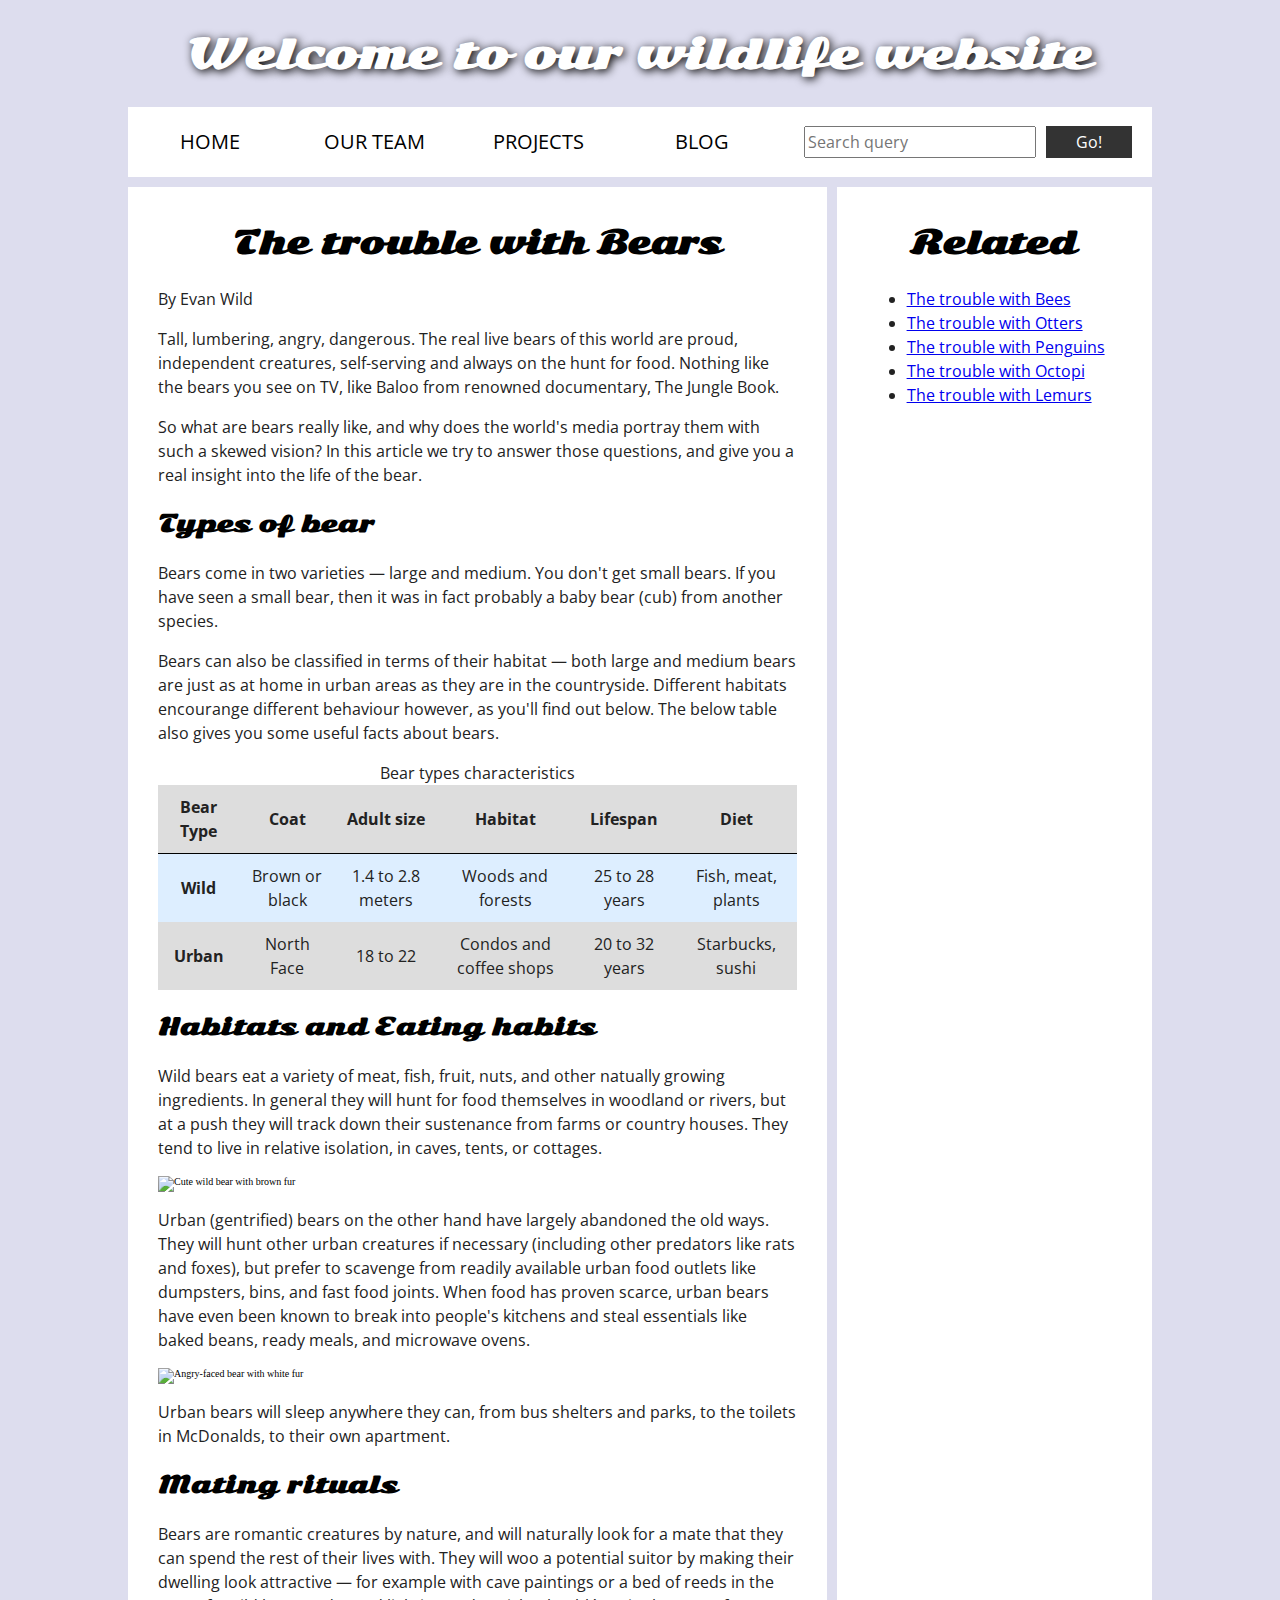
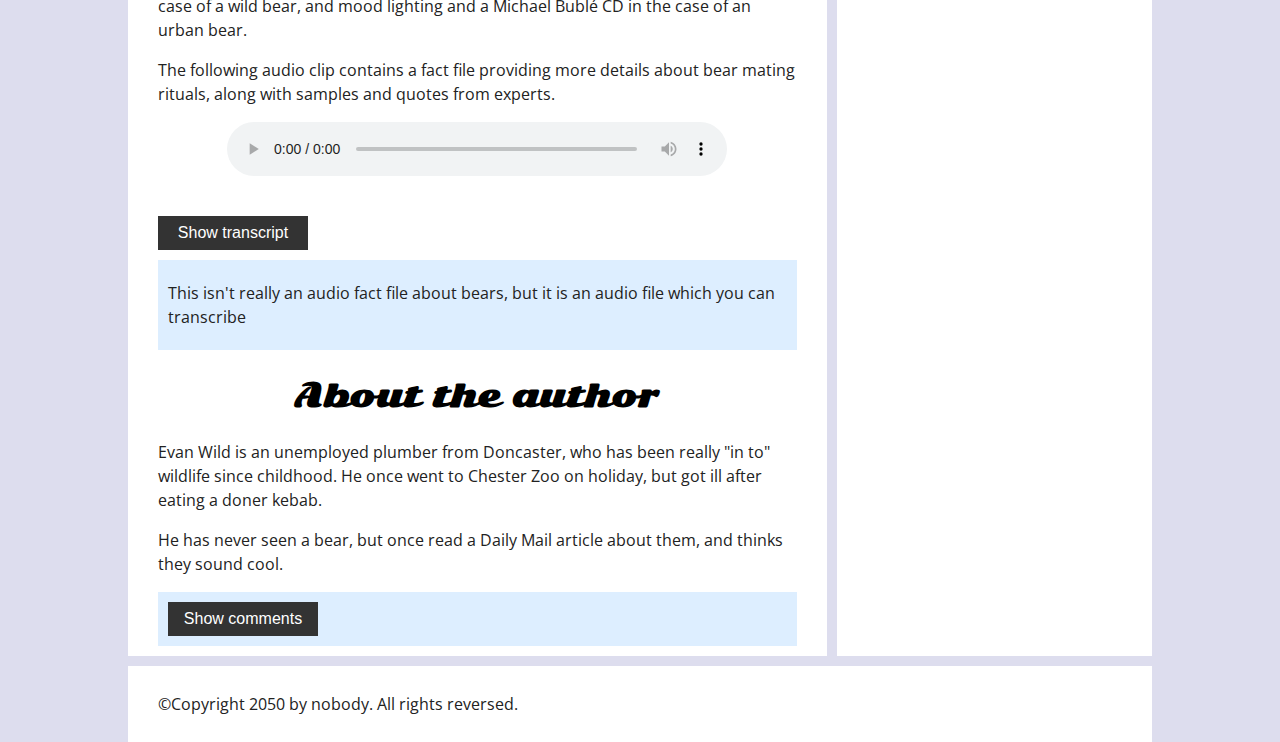
==== commit ea48fe5c: "Update index.html" ====
--- a/index.html
+++ b/index.html
@@ -1,24 +1,35 @@
+<!--
+
+         Name: Kayode Trinity
+
+         File: index.html
+
+         Date: 18 - 04 - 2025
+
+     This is a cool webpage about bears and where they live, eat, and do funny stuff.
+
+-->
+
 <!DOCTYPE html>
-<html>
+<html lang="en">
   <head>
-    <meta charset="utf-8">
+    <meta charset="utf-8" />
 
     <title>Accessibility assessment</title>
-    <link href="https://fonts.googleapis.com/css?family=Open+Sans+Condensed:300|Sonsie+One" rel="stylesheet" type="text/css">
-    <link rel="stylesheet" href="style.css">
-
-    <!-- the below three lines are a fix to get HTML5 semantic elements working in old versions of Internet Explorer-->
-    <!--[if lt IE 9]>
-      <script src="http://html5shiv.googlecode.com/svn/trunk/html5.js"></script>
-    <![endif]-->
+    <link
+      href="https://fonts.googleapis.com/css?family=Open+Sans+Condensed:300|Sonsie+One"
+      rel="stylesheet"
+      type="text/css"
+    />
+    <link rel="stylesheet" href="style.css" />
   </head>
 
   <body>
-    <div class="header">
-      <font size="7">Welcome to our wildlife website</font>
-    </div>
-
-    <div class="nav">
+    <header class="header">
+      <h1>Welcome to our wildlife website</h1>
+    </header>
+
+    <nav class="nav">
       <ul>
         <li><a href="#">Home</a></li>
         <li><a href="#">Our team</a></li>
@@ -26,42 +37,62 @@
         <li><a href="#">Blog</a></li>
       </ul>
 
-      <form class="search">
-        <input type="search" name="q" placeholder="Search query">
-        <input type="submit" value="Go!">
+      <form class="search" role="search">
+        <input
+          type="search"
+          name="q"
+          placeholder="Search query"
+          aria-label="Search"
+        />
+        <input type="submit" value="Go!" />
       </form>
-    </div>
+    </nav>
 
     <main>
       <article>
-        <font size="6">The trouble with Bears</font>
-        <br><br>
-        By Evan Wild
-        <br><br>
-        Tall, lumbering, angry, dangerous. The real live bears of this world are proud, independent creatures, self-serving and always on the hunt for food. Nothing like the bears you see on TV, like Baloo from renowned documentary, The Jungle Book.
-        <br><br>
-        So what are bears really like, and why does the world's media portray them with such a skewed vision? In this article we try to answer those questions, and give you a real insight into the life of the bear.
-        <br><br>
-        <font size="5">Types of bear</font>
-        <br><br>
-        Bears come in two varieties — large and medium. You don't get small bears. If you have seen a small bear, then it was in fact probably a baby bear (cub) from another species.
-        <br><br>
-        Bears can also be classified in terms of their habitat — both large and medium bears are just as at home in urban areas as they are in the countryside. Different habitats encourange different behaviour however, as you'll find out below. The below table also gives you some useful facts about bears.
-        <br><br>
+        <h2>The trouble with Bears</h2>
+        <p>By Evan Wild</p>
+        <p>
+          Tall, lumbering, angry, dangerous. The real live bears of this world
+          are proud, independent creatures, self-serving and always on the hunt
+          for food. Nothing like the bears you see on TV, like Baloo from
+          renowned documentary, The Jungle Book.
+        </p>
+        <p>
+          So what are bears really like, and why does the world's media portray
+          them with such a skewed vision? In this article we try to answer those
+          questions, and give you a real insight into the life of the bear.
+        </p>
+        <h3>Types of bear</h3>
+        <p>
+          Bears come in two varieties — large and medium. You don't get small
+          bears. If you have seen a small bear, then it was in fact probably a
+          baby bear (cub) from another species.
+        </p>
+        <p>
+          Bears can also be classified in terms of their habitat — both large
+          and medium bears are just as at home in urban areas as they are in the
+          countryside. Different habitats encourange different behaviour
+          however, as you'll find out below. The below table also gives you some
+          useful facts about bears.
+        </p>
         <table>
+          <caption>
+            Bear types characteristics
+          </caption>
           <thead>
             <tr>
-              <td>Bear Type</td>
-              <td>Coat</td>
-              <td>Adult size</td>
-              <td>Habitat</td>
-              <td>Lifespan</td>
-              <td>Diet</td>
+              <th scope="col">Bear Type</th>
+              <th scope="col">Coat</th>
+              <th scope="col">Adult size</th>
+              <th scope="col">Habitat</th>
+              <th scope="col">Lifespan</th>
+              <th scope="col">Diet</th>
             </tr>
           </thead>
           <tbody>
             <tr>
-              <td>Wild</td>
+              <th scope="row">Wild</th>
               <td>Brown or black</td>
               <td>1.4 to 2.8 meters</td>
               <td>Woods and forests</td>
@@ -69,7 +100,7 @@
               <td>Fish, meat, plants</td>
             </tr>
             <tr>
-              <td>Urban</td>
+              <th scope="row">Urban</th>
               <td>North Face</td>
               <td>18 to 22</td>
               <td>Condos and coffee shops</td>
@@ -79,80 +110,136 @@
           </tbody>
         </table>
 
-        <font size="5">Habitats and Eating habits</font>
-        <br><br>
-        Wild bears eat a variety of meat, fish, fruit, nuts, and other natually growing ingredients. In general they will hunt for food themselves in woodland or rivers, but at a push they will track down their sustenance from farms or country houses. They tend to live in relative isolation, in caves, tents, or cottages.
-        <br><br>
-        <img src="media/wild-bear.jpg">
-        <br><br>
-        Urban (gentrified) bears on the other hand have largely abandoned the old ways. They will hunt other urban creatures if necessary (including other predators like rats and foxes), but prefer to scavenge from readily available urban food outlets like dumpsters, bins, and fast food joints. When food has proven scarce, urban bears have even been known to break into people's kitchens and steal essentials like baked beans, ready meals, and microwave ovens.
-        <br><br>
-        <img src="media/urban-bear.jpg">
-        <br><br>
-        Urban bears will sleep anywhere they can, from bus shelters and parks, to the toilets in McDonalds, to their own apartment.
-        <br><br>
-        <font size="5">Mating rituals</font>
-        <br><br>
-        Bears are romantic creatures by nature, and will naturally look for a mate that they can spend the rest of their lives with. They will woo a potential suitor by making their dwelling look attractive — for example with cave paintings or a bed of reeds in the case of a wild bear, and mood lighting and a Michael Bublé CD in the case of an urban bear.
-        <br><br>
-        The following audio clip contains a fact file providing more details about bear mating rituals, along with samples and quotes from experts.
-        <br><br>
-        <audio controls>
-          <source src="media/bear.mp3" type="audio/mp3">
-          <source src="media/bear.ogg" type="audio/ogg">
-          <p>It looks like your browser doesn't support HTML5 audio players.</p>
-        </audio>
+        <section>
+          <h3>Habitats and Eating habits</h3>
+          <p>
+            Wild bears eat a variety of meat, fish, fruit, nuts, and other
+            natually growing ingredients. In general they will hunt for food
+            themselves in woodland or rivers, but at a push they will track down
+            their sustenance from farms or country houses. They tend to live in
+            relative isolation, in caves, tents, or cottages.
+          </p>
+          <img src="media/wild-bear.jpg" alt="Cute wild bear with brown fur" />
+          <p>
+            Urban (gentrified) bears on the other hand have largely abandoned
+            the old ways. They will hunt other urban creatures if necessary
+            (including other predators like rats and foxes), but prefer to
+            scavenge from readily available urban food outlets like dumpsters,
+            bins, and fast food joints. When food has proven scarce, urban bears
+            have even been known to break into people's kitchens and steal
+            essentials like baked beans, ready meals, and microwave ovens.
+          </p>
+          <img
+            src="media/urban-bear.jpg"
+            alt="Angry-faced bear with white fur"
+          />
+          <p>
+            Urban bears will sleep anywhere they can, from bus shelters and
+            parks, to the toilets in McDonalds, to their own apartment.
+          </p>
+        </section>
+
+        <section>
+          <h3>Mating rituals</h3>
+          <p>
+            Bears are romantic creatures by nature, and will naturally look for
+            a mate that they can spend the rest of their lives with. They will
+            woo a potential suitor by making their dwelling look attractive —
+            for example with cave paintings or a bed of reeds in the case of a
+            wild bear, and mood lighting and a Michael Bublé CD in the case of
+            an urban bear.
+          </p>
+          <p>
+            The following audio clip contains a fact file providing more details
+            about bear mating rituals, along with samples and quotes from
+            experts.
+          </p>
+
+          <!-- audio -->
+          <div class="audio-wrapper">
+            <audio controls preload="metadata">
+              <source src="media/bear.mp3" type="audio/mp3" />
+              <source src="media/bear.ogg" type="audio/ogg" />
+              <p>
+                It looks like your browser doesn't support HTML5 audio players.
+              </p>
+            </audio>
+          </div>
+          <button class="show-hide-transcript show-hide">
+            Show transcript
+          </button>
+          <div class="transcript">
+            <p>
+              This isn't really an audio fact file about bears, but it is an
+              audio file which you can transcribe
+            </p>
+          </div>
+        </section>
 
         <aside>
-
-          <font size="5">About the author</font>
-        <br><br>
-          Evan Wild is an unemployed plumber from Doncaster, who has been really "in to" wildlife since childhood. He once went to Chester Zoo on holiday, but got ill after eating a doner kebab.
-        <br><br>
-          He has never seen a bear, but once read a Daily Mail article about them, and thinks they sound cool.
-
+          <h2>About the author</h2>
+          <p>
+            Evan Wild is an unemployed plumber from Doncaster, who has been
+            really "in to" wildlife since childhood. He once went to Chester Zoo
+            on holiday, but got ill after eating a doner kebab.
+          </p>
+          <p>
+            He has never seen a bear, but once read a Daily Mail article about
+            them, and thinks they sound cool.
+          </p>
         </aside>
-        <section class="comments">
-          <div class="show-hide">Show comments</div>
+        <section class="comments" aria-label="Comments">
+          <button class="show-hide-comments show-hide">Show comments</button>
 
           <div class="comment-wrapper">
-
-            <font size="6">Add comment</font>
+            <h2>Add comment</h2>
 
             <form class="comment-form">
               <div class="flex-pair">
-                Your name:
-                <input type="text" name="name" id="name" placeholder="Enter your name">
+                <label for="name"> Your name: </label>
+                <input
+                  type="text"
+                  name="name"
+                  id="name"
+                  placeholder="Enter your name"
+                />
               </div>
+
               <div class="flex-pair">
-                Your comment:
-                <input type="text" name="comment" id="comment" placeholder="Enter your comment">
+                <label for="comment"> Your comment: </label>
+                <input
+                  type="text"
+                  name="comment"
+                  id="comment"
+                  placeholder="Enter your comment"
+                />
               </div>
               <div>
-                <input type="submit" value="Submit comment">
+                <input type="submit" value="Submit comment" />
               </div>
             </form>
 
-            <font size="6">Comments</font>
+            <h2>Comments</h2>
 
             <ul class="comment-container">
-
               <li>
-
                 <p>Bob Fossil</p>
 
-                <p>Oh I am so glad you taught me all about the big brown angry guys in the woods. With their sniffing little noses and their bad attitudes, they can sure be a menace — I was thinking of putting them all in a truck and driving them outta here. I run a zoo, you know.</p>
-
+                <p>
+                  Oh I am so glad you taught me all about the big brown angry
+                  guys in the woods. With their sniffing little noses and their
+                  bad attitudes, they can sure be a menace — I was thinking of
+                  putting them all in a truck and driving them outta here. I run
+                  a zoo, you know.
+                </p>
               </li>
-
             </ul>
-
           </div>
         </section>
       </article>
 
-      <div class="secondary">
-        <font size="6">Related</font>
+      <aside class="secondary">
+        <h2>Related</h2>
 
         <ul>
           <li><a href="#">The trouble with Bees</a></li>
@@ -161,7 +248,7 @@
           <li><a href="#">The trouble with Octopi</a></li>
           <li><a href="#">The trouble with Lemurs</a></li>
         </ul>
-      </div>
+      </aside>
     </main>
 
     <footer>
@@ -169,6 +256,5 @@
     </footer>
 
     <script src="main.js"></script>
-
   </body>
 </html>
--- a/style.css
+++ b/style.css
@@ -1,6 +1,7 @@
 /* || General setup */
 
-html, body {
+html,
+body {
   margin: 0;
   padding: 0;
 }
@@ -18,44 +19,62 @@
 
 /* || typography */
 
-font[size="7"], font[size="6"], font[size="5"] {
+h1,
+h2,
+h3,
+h4 {
   font-family: 'Sonsie One', cursive;
-  color: #2a2a2a;
-}
-
-p, input, li, table, label {
+  color: #000;
+}
+
+p,
+input,
+li,
+table,
+label {
   font-family: 'Open Sans Condensed', sans-serif;
-  color: #2a2a2a;
-}
-
-font[size="7"] {
+  color: #222;
+}
+
+h1 {
   font-size: 4rem;
   text-align: center;
   color: white;
   text-shadow: 2px 2px 10px black;
 }
 
-font[size="6"] {
+h2 {
   font-size: 3rem;
   text-align: center;
 }
 
-font[size="5"] {
+h3 {
   font-size: 2.2rem;
 }
 
-p, li, table {
+h4 {
+  font-size: 1.8rem;
+}
+
+p,
+li,
+table {
   font-size: 1.6rem;
   line-height: 1.5;
 }
 
 /* || header layout */
 
-div[class="nav"], article, footer, .secondary {
-  background-color: green;
-}
-
-article, footer, .secondary {
+.nav,
+article,
+footer,
+.secondary {
+  background-color: #fff;
+}
+
+article,
+footer,
+.secondary {
   padding: 10px 30px;
 }
 
@@ -63,7 +82,7 @@
   margin-right: 10px;
 }
 
-div[class="nav"] {
+.nav {
   height: 50px;
   background-color: ff80ff;
   display: flex;
@@ -71,20 +90,20 @@
   margin-bottom: 10px;
 }
 
-div[class="nav"] ul {
+.nav ul {
   padding: 0;
   list-style-type: none;
   flex: 2;
   display: flex;
 }
 
-div[class="nav"] li {
+.nav li {
   display: inline;
   text-align: center;
   flex: 1;
 }
 
-div[class="nav"] a {
+.nav a {
   display: inline-block;
   font-size: 2rem;
   text-transform: uppercase;
@@ -92,7 +111,7 @@
   color: black;
 }
 
-div[class="nav"] .search {
+.nav .search {
   flex: 1;
   display: flex;
   align-items: center;
@@ -139,11 +158,12 @@
 
 table {
   width: 100%;
-  background-color: #dde;
+  background-color: #ddd;
   border-collapse: collapse;
 }
 
-th, td {
+th,
+td {
   padding: 10px;
 }
 
@@ -161,13 +181,40 @@
 
 /* styling content images and audio */
 
-img, audio {
+img,
+audio {
   display: block;
   margin: 0 auto;
 }
 
+.audio-wrapper {
+  margin-bottom: 4rem;
+}
+
 audio {
   width: 500px;
+}
+
+.controls {
+  display: flex;
+  align-items: center;
+  justify-content: space-between;
+}
+
+progress {
+  display: block;
+  height: 30px;
+  width: 100%;
+}
+
+.time-display {
+  font-size: 2rem;
+}
+
+.transcript {
+  background: #def;
+  padding: 5px 1rem;
+  margin-top: 1rem;
 }
 
 /* Comments styling */
@@ -181,11 +228,11 @@
   cursor: pointer;
 }
 
-.comments font[size="6"] {
+.comments h2 {
   font-size: 2rem;
 }
 
-.comments font[size="6"]:nth-of-type(2) {
+.comments h2:nth-of-type(2) {
   margin-bottom: 0;
 }
 
@@ -214,12 +261,15 @@
   width: 150px;
 }
 
-.comment-form input, .comment-form label, .show-hide {
+.comment-form input,
+.comment-form label,
+.show-hide {
   font-size: 1.6rem;
   line-height: 32px;
 }
 
-.comment-form input[type="submit"], .show-hide {
+.comment-form input[type="submit"],
+.show-hide {
   background: #333;
   border: 0;
   color: white;
